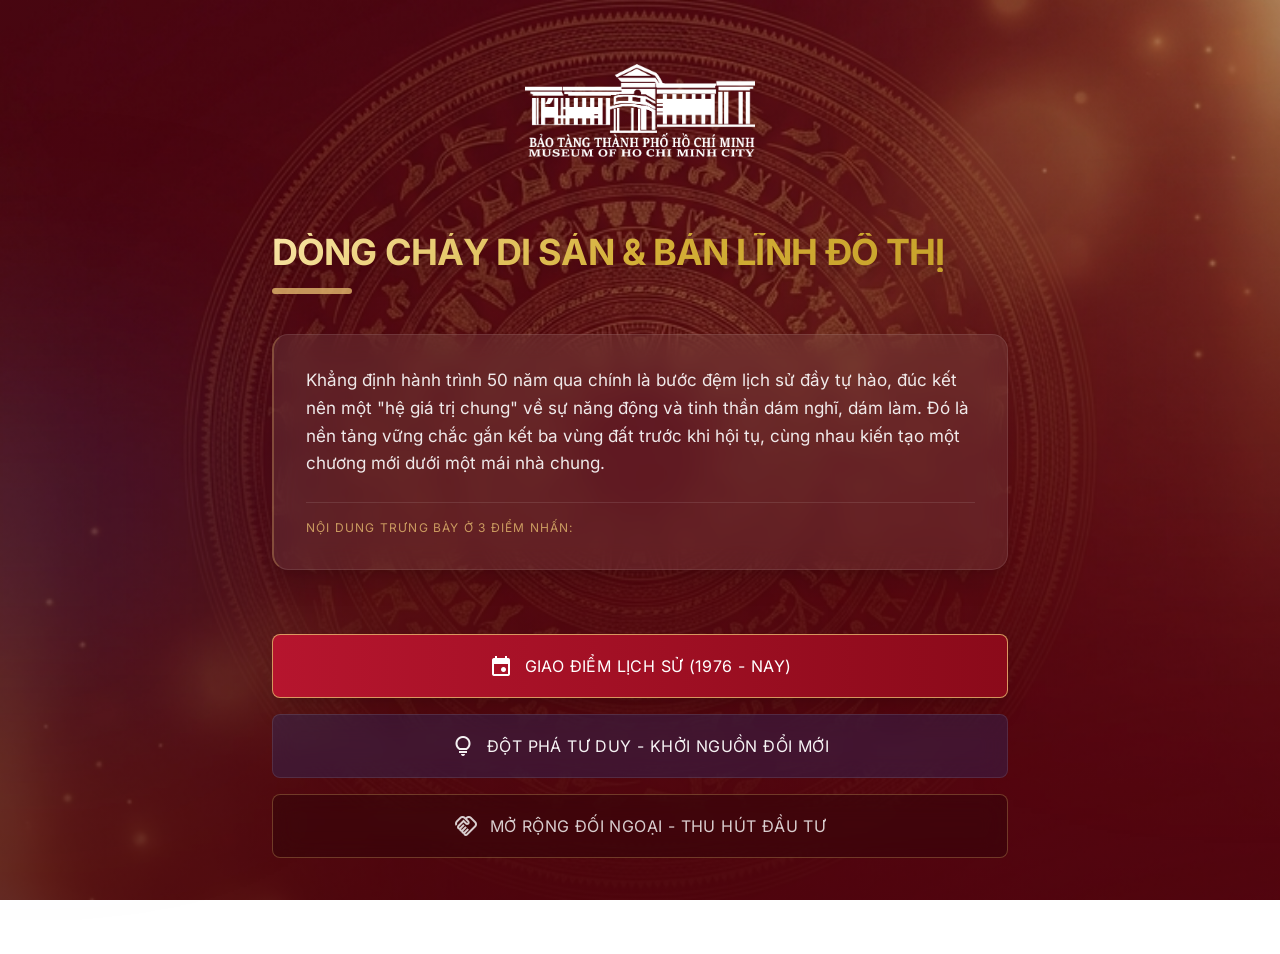
==== index.html @ 21d196e4 "first commit" ====
<!DOCTYPE html>
<html class="light" lang="vi">

<head>

    <meta charset="utf-8">
    <meta content="width=device-width, initial-scale=1.0, viewport-fit=cover" name="viewport">
    <title>50 Năm</title>
    <script src="./js/tailwindcss/taiwindcss.js"></script>

    <link href="./css/googleapis/famly=Noto+Serif.css" rel="stylesheet">
    <link href="./css/googleapis/family=Material+Symbols+Outline.css" rel="stylesheet">
    <script
        id="tailwind-config">tailwind.config = { darkMode: "class", theme: { extend: { colors: { "primary-fixed": "#d9e2ff", "on-primary-fixed": "#001946", "tertiary-container": "#bfab49", "surface-container": "#efedee", "secondary-container": "#dfe3e8", "on-secondary": "#ffffff", "on-error-container": "#93000a", "tertiary-fixed": "#f9e37a", "on-secondary-fixed-variant": "#42474b", "on-tertiary-fixed-variant": "#524600", "surface-bright": "#faf9fa", "surface-dim": "#dbdadb", "surface-tint": "#2259bf", "surface-container-lowest": "#ffffff", "outline-variant": "#c3c6d5", "on-primary-fixed-variant": "#00419d", tertiary: "#6d5e00", "secondary-fixed-dim": "#c2c7cc", "inverse-surface": "#303031", "on-tertiary-container": "#4a3f00", error: "#ba1a1a", "tertiary-fixed-dim": "#dcc661", "primary-fixed-dim": "#b1c5ff", "surface-container-highest": "#e3e2e3", "on-surface-variant": "#434653", "secondary-fixed": "#dfe3e8", "on-primary-container": "#e7ebff", outline: "#737784", "error-container": "#ffdad6", "surface-container-high": "#e9e8e9", secondary: "#5a5f63", "surface-variant": "#e3e2e3", "on-secondary-container": "#606569", surface: "#faf9fa", background: "#faf9fa", "on-tertiary-fixed": "#211b00", "on-secondary-fixed": "#171c20", primary: "#094cb2", "on-primary": "#ffffff", "inverse-on-surface": "#f2f0f1", "surface-container-low": "#f5f3f4", "on-tertiary": "#ffffff", "on-background": "#1b1c1d", "on-error": "#ffffff", "primary-container": "#3366cc", "on-surface": "#1b1c1d", "inverse-primary": "#b1c5ff", gold: "#E5B96F", "primary-dim": "#8e3639", "secondary-dim": "#2f5964", "error-dim": "#821a01", "tertiary-dim": "#005c69" }, borderRadius: { DEFAULT: "0.125rem", lg: "0.25rem", xl: "0.5rem", full: "0.75rem" }, spacing: { card_gap: "20px", container_padding: "16px", timeline_track_width: "2px", timeline_node_size: "12px", timeline_gutter: "24px", stack_space: "8px" }, fontFamily: { "label-caps": ["Inter"], "body-sm": ["Inter"], "body-md": ["Inter"], "display-date": ["Inter"], "headline-md": ["Inter"], "headline-sm": ["Inter"], headline: ["Noto Serif"], display: ["Noto Serif"], body: ["Inter"], label: ["Public Sans"] }, fontSize: { "label-caps": ["11px", { lineHeight: "16px", letterSpacing: "0.03em", fontWeight: "600" }], "body-sm": ["13px", { lineHeight: "18px", fontWeight: "400" }], "body-md": ["15px", { lineHeight: "24px", fontWeight: "400" }], "display-date": ["14px", { lineHeight: "20px", letterSpacing: "0.05em", fontWeight: "700" }], "headline-md": ["18px", { lineHeight: "24px", fontWeight: "600" }], "headline-sm": ["16px", { lineHeight: "22px", fontWeight: "600" }] } } } };</script>
    <style>
        .material-symbols-outlined {
            font-variation-settings: 'FILL' 0, 'wght' 400, 'GRAD' 0, 'opsz' 24;
        }

        body {
            font-family: 'Inter', sans-serif;
            overflow-x: hidden;
        }

        .hero-gradient {
            background: linear-gradient(to bottom, rgba(65, 0, 8, 0.4) 0%, rgba(65, 0, 8, 0.8) 100%);
        }

        .glass-effect {
            background: rgba(255, 255, 255, 0.08);
            backdrop-filter: blur(12px);
            -webkit-backdrop-filter: blur(12px);
            border: 1px solid rgba(255, 255, 255, 0.1);
        }

        .active-scale:active {
            transform: scale(0.96);
        }

        .screen-container {
            width: 100%;
            max-width: 60%;
            min-height: 100vh;
            margin: 0 auto;
        }

        .gold-text-gradient {
            background: linear-gradient(135deg, #F8E4A5 0%, #D4AF37 50%, #C5A028 100%);
            -webkit-background-clip: text;
            -webkit-text-fill-color: transparent;
        }

        .primary-button-gradient {
            background: linear-gradient(90deg, #b6152e 0%, #8b0a1a 100%);
            box-shadow: 0 4px 15px rgba(182, 21, 46, 0.3);
        }

        /* Filter to make logo white */
        .white-logo {
            filter: brightness(0) invert(1);
        }

        .witdh-logo {
            width: 18vw;
        }

        body {
            min-height: max(884px, 100dvh);

        }
    </style>

</head>

<body class="antialiased">
    <!-- Full Screen Background Image -->
    <div class="fixed inset-0 z-0">
        <img alt="50th Anniversary Background" class="w-full h-full object-cover" src="./background.png">
        <div class="absolute inset-0 hero-gradient"></div>
    </div>
    <!-- Main Canvas Content -->
    <main class="relative z-10 flex flex-col min-h-screen px-container_padding pt-16 pb-24 text-white screen-container">
        <!-- Top Section: Brand Identity -->
        <header class="flex flex-col items-center space-y-6 mb-16">
            <div class="flex items-center justify-center">
                <img alt="Chronos Precision Logo" class="witdh-logo object-contain white-logo"
                    src="[data-uri]">
            </div>
        </header>
        <!-- Middle Section: Content & Vision -->
        <section class="flex-grow flex flex-col justify-center space-y-10">
            <div class="space-y-4">
                <h2
                    class="font-headline-md text-[36px] leading-[1.1] font-black drop-shadow-xl uppercase tracking-tight gold-text-gradient">
                    DÒNG CHẢY DI SẢN &amp; BẢN LĨNH ĐÔ THỊ
                </h2>
                <div class="w-20 h-1.5 bg-gold/80 rounded-full"></div>
            </div>
            <div class="glass-effect p-8 rounded-2xl space-y-6 shadow-xl border-l-2 border-l-gold/30">
                <p class="font-body-md text-white/90 leading-relaxed text-[17px]">
                    Khẳng định hành trình 50 năm qua chính là bước đệm lịch sử đầy tự hào, đúc kết nên một "hệ giá trị
                    chung" về sự năng động và tinh thần dám nghĩ, dám làm. Đó là nền tảng vững chắc gắn kết ba vùng đất
                    trước khi hội tụ, cùng nhau kiến tạo một chương mới dưới một mái nhà chung.
                </p>
                <div class="pt-4 border-t border-white/10">
                    <p class="font-label-caps text-gold/80 uppercase tracking-widest text-[12px]">
                        Nội dung trưng bày ở 3 điểm nhấn:
                    </p>
                </div>
            </div>
        </section>
        <!-- Bottom Section: Call to Actions -->
        <footer class="mt-16 space-y-4">
            <!-- Primary Action -->



            <a href="./page1.html" class="block w-full">
                <button
                    class="w-full h-16 primary-button-gradient text-white font-headline-sm rounded-xl active-scale flex items-center justify-center space-x-3 transition-all border border-gold/80 shadow-xl">
                    <span class="material-symbols-outlined text-[24px]"
                        style="font-variation-settings: &quot;FILL&quot; 1;">event</span>
                    <span class="uppercase tracking-wide">Giao điểm lịch sử (1976 - nay)</span>
                </button></a>
            <!-- Secondary Action -->
            <a href="./page2.html" class="block w-full">
                <button
                    class="w-full h-16 glass-effect bg-primary/20 text-white/95 font-headline-sm rounded-xl active-scale flex items-center justify-center space-x-3 transition-all hover:bg-white/10 border border-white/10">
                    <span class="material-symbols-outlined text-[24px]">lightbulb</span>
                    <span class="uppercase tracking-wide">Đột phá tư duy - khởi nguồn đổi mới</span>
                </button></a>
            <!-- Tertiary Action -->
            <a href="./page3.html" class="block w-full">
                <button
                    class="w-full h-16 glass-effect bg-black/20 border border-gold/30 text-white/80 font-headline-sm rounded-xl active-scale flex items-center justify-center space-x-3 transition-all hover:bg-white/5">
                    <span class="material-symbols-outlined text-[24px]">handshake</span>
                    <span class="uppercase tracking-wide">Mở rộng đối ngoại - thu hút đầu tư</span>
                </button></a>
        </footer>
    </main>
    <!-- Visual Enhancements -->
    <div class="fixed top-1/4 -right-32 w-80 h-80 bg-gold/10 blur-[140px] pointer-events-none rounded-full"></div>
    <div class="fixed bottom-1/4 -left-32 w-80 h-80 bg-primary/20 blur-[120px] pointer-events-none rounded-full"></div>
    <script>
        document.addEventListener('DOMContentLoaded', () => {
            // Visual style updated to match Artboard 1 for 1080x1920 layout
        });
    </script>


</body>

</html>
---- css/googleapis/famly=Noto+Serif.css ----
/* cyrillic-ext */
@font-face {
  font-family: 'Inter';
  font-style: normal;
  font-weight: 400;
  font-display: swap;
  src: url(./font1.woff2) format('woff2');
  unicode-range: U+0460-052F, U+1C80-1C8A, U+20B4, U+2DE0-2DFF, U+A640-A69F, U+FE2E-FE2F;
}
/* cyrillic */
@font-face {
  font-family: 'Inter';
  font-style: normal;
  font-weight: 400;
  font-display: swap;
  src: url(./font2.woff2) format('woff2');
  unicode-range: U+0301, U+0400-045F, U+0490-0491, U+04B0-04B1, U+2116;
}
/* greek-ext */
@font-face {
  font-family: 'Inter';
  font-style: normal;
  font-weight: 400;
  font-display: swap;
  src: url(./font3.woff2) format('woff2');
  unicode-range: U+1F00-1FFF;
}
/* greek */
@font-face {
  font-family: 'Inter';
  font-style: normal;
  font-weight: 400;
  font-display: swap;
  src: url(./font5.woff2) format('woff2');
  unicode-range: U+0370-0377, U+037A-037F, U+0384-038A, U+038C, U+038E-03A1, U+03A3-03FF;
}
/* vietnamese */
@font-face {
  font-family: 'Inter';
  font-style: normal;
  font-weight: 400;
  font-display: swap;
  src: url(./font6.woff2) format('woff2');
  unicode-range: U+0102-0103, U+0110-0111, U+0128-0129, U+0168-0169, U+01A0-01A1, U+01AF-01B0, U+0300-0301, U+0303-0304, U+0308-0309, U+0323, U+0329, U+1EA0-1EF9, U+20AB;
}
/* latin-ext */
@font-face {
  font-family: 'Inter';
  font-style: normal;
  font-weight: 400;
  font-display: swap;
  src: url(./font7.woff2) format('woff2');
  unicode-range: U+0100-02BA, U+02BD-02C5, U+02C7-02CC, U+02CE-02D7, U+02DD-02FF, U+0304, U+0308, U+0329, U+1D00-1DBF, U+1E00-1E9F, U+1EF2-1EFF, U+2020, U+20A0-20AB, U+20AD-20C0, U+2113, U+2C60-2C7F, U+A720-A7FF;
}
/* latin */
@font-face {
  font-family: 'Inter';
  font-style: normal;
  font-weight: 400;
  font-display: swap;
  src: url(./font8.woff2) format('woff2');
  unicode-range: U+0000-00FF, U+0131, U+0152-0153, U+02BB-02BC, U+02C6, U+02DA, U+02DC, U+0304, U+0308, U+0329, U+2000-206F, U+20AC, U+2122, U+2191, U+2193, U+2212, U+2215, U+FEFF, U+FFFD;
}
/* cyrillic-ext */
@font-face {
  font-family: 'Inter';
  font-style: normal;
  font-weight: 500;
  font-display: swap;
  src: url(./font1.woff2) format('woff2');
  unicode-range: U+0460-052F, U+1C80-1C8A, U+20B4, U+2DE0-2DFF, U+A640-A69F, U+FE2E-FE2F;
}
/* cyrillic */
@font-face {
  font-family: 'Inter';
  font-style: normal;
  font-weight: 500;
  font-display: swap;
  src: url(./font2.woff2) format('woff2');
  unicode-range: U+0301, U+0400-045F, U+0490-0491, U+04B0-04B1, U+2116;
}
/* greek-ext */
@font-face {
  font-family: 'Inter';
  font-style: normal;
  font-weight: 500;
  font-display: swap;
  src: url(./font3.woff2) format('woff2');
  unicode-range: U+1F00-1FFF;
}
/* greek */
@font-face {
  font-family: 'Inter';
  font-style: normal;
  font-weight: 500;
  font-display: swap;
  src: url(./font5.woff2) format('woff2');
  unicode-range: U+0370-0377, U+037A-037F, U+0384-038A, U+038C, U+038E-03A1, U+03A3-03FF;
}
/* vietnamese */
@font-face {
  font-family: 'Inter';
  font-style: normal;
  font-weight: 500;
  font-display: swap;
  src: url(./font6.woff2) format('woff2');
  unicode-range: U+0102-0103, U+0110-0111, U+0128-0129, U+0168-0169, U+01A0-01A1, U+01AF-01B0, U+0300-0301, U+0303-0304, U+0308-0309, U+0323, U+0329, U+1EA0-1EF9, U+20AB;
}
/* latin-ext */
@font-face {
  font-family: 'Inter';
  font-style: normal;
  font-weight: 500;
  font-display: swap;
  src: url(./font7.woff2) format('woff2');
  unicode-range: U+0100-02BA, U+02BD-02C5, U+02C7-02CC, U+02CE-02D7, U+02DD-02FF, U+0304, U+0308, U+0329, U+1D00-1DBF, U+1E00-1E9F, U+1EF2-1EFF, U+2020, U+20A0-20AB, U+20AD-20C0, U+2113, U+2C60-2C7F, U+A720-A7FF;
}
/* latin */
@font-face {
  font-family: 'Inter';
  font-style: normal;
  font-weight: 500;
  font-display: swap;
  src: url(./font8.woff2) format('woff2');
  unicode-range: U+0000-00FF, U+0131, U+0152-0153, U+02BB-02BC, U+02C6, U+02DA, U+02DC, U+0304, U+0308, U+0329, U+2000-206F, U+20AC, U+2122, U+2191, U+2193, U+2212, U+2215, U+FEFF, U+FFFD;
}
/* cyrillic-ext */
@font-face {
  font-family: 'Inter';
  font-style: normal;
  font-weight: 700;
  font-display: swap;
  src: url(./font1.woff2) format('woff2');
  unicode-range: U+0460-052F, U+1C80-1C8A, U+20B4, U+2DE0-2DFF, U+A640-A69F, U+FE2E-FE2F;
}
/* cyrillic */
@font-face {
  font-family: 'Inter';
  font-style: normal;
  font-weight: 700;
  font-display: swap;
  src: url(./font2.woff2) format('woff2');
  unicode-range: U+0301, U+0400-045F, U+0490-0491, U+04B0-04B1, U+2116;
}
/* greek-ext */
@font-face {
  font-family: 'Inter';
  font-style: normal;
  font-weight: 700;
  font-display: swap;
  src: url(./font3.woff2) format('woff2');
  unicode-range: U+1F00-1FFF;
}
/* greek */
@font-face {
  font-family: 'Inter';
  font-style: normal;
  font-weight: 700;
  font-display: swap;
  src: url(./font5.woff2) format('woff2');
  unicode-range: U+0370-0377, U+037A-037F, U+0384-038A, U+038C, U+038E-03A1, U+03A3-03FF;
}
/* vietnamese */
@font-face {
  font-family: 'Inter';
  font-style: normal;
  font-weight: 700;
  font-display: swap;
  src: url(./font6.woff2) format('woff2');
  unicode-range: U+0102-0103, U+0110-0111, U+0128-0129, U+0168-0169, U+01A0-01A1, U+01AF-01B0, U+0300-0301, U+0303-0304, U+0308-0309, U+0323, U+0329, U+1EA0-1EF9, U+20AB;
}
/* latin-ext */
@font-face {
  font-family: 'Inter';
  font-style: normal;
  font-weight: 700;
  font-display: swap;
  src: url(./font7.woff2) format('woff2');
  unicode-range: U+0100-02BA, U+02BD-02C5, U+02C7-02CC, U+02CE-02D7, U+02DD-02FF, U+0304, U+0308, U+0329, U+1D00-1DBF, U+1E00-1E9F, U+1EF2-1EFF, U+2020, U+20A0-20AB, U+20AD-20C0, U+2113, U+2C60-2C7F, U+A720-A7FF;
}
/* latin */
@font-face {
  font-family: 'Inter';
  font-style: normal;
  font-weight: 700;
  font-display: swap;
  src: url(./font8.woff2) format('woff2');
  unicode-range: U+0000-00FF, U+0131, U+0152-0153, U+02BB-02BC, U+02C6, U+02DA, U+02DC, U+0304, U+0308, U+0329, U+2000-206F, U+20AC, U+2122, U+2191, U+2193, U+2212, U+2215, U+FEFF, U+FFFD;
}
/* cyrillic-ext */
@font-face {
  font-family: 'Noto Serif';
  font-style: normal;
  font-weight: 400;
  font-stretch: 100%;
  font-display: swap;
  src: url(https://fonts.gstatic.com/s/notoserif/v33/ga6daw1J5X9T9RW6j9bNVls-hfgvz8JcMofYTYf3D33Esw.woff2) format('woff2');
  unicode-range: U+0460-052F, U+1C80-1C8A, U+20B4, U+2DE0-2DFF, U+A640-A69F, U+FE2E-FE2F;
}
/* cyrillic */
@font-face {
  font-family: 'Noto Serif';
  font-style: normal;
  font-weight: 400;
  font-stretch: 100%;
  font-display: swap;
  src: url(https://fonts.gstatic.com/s/notoserif/v33/ga6daw1J5X9T9RW6j9bNVls-hfgvz8JcMofYTYf-D33Esw.woff2) format('woff2');
  unicode-range: U+0301, U+0400-045F, U+0490-0491, U+04B0-04B1, U+2116;
}
/* greek-ext */
@font-face {
  font-family: 'Noto Serif';
  font-style: normal;
  font-weight: 400;
  font-stretch: 100%;
  font-display: swap;
  src: url(https://fonts.gstatic.com/s/notoserif/v33/ga6daw1J5X9T9RW6j9bNVls-hfgvz8JcMofYTYf2D33Esw.woff2) format('woff2');
  unicode-range: U+1F00-1FFF;
}
/* greek */
@font-face {
  font-family: 'Noto Serif';
  font-style: normal;
  font-weight: 400;
  font-stretch: 100%;
  font-display: swap;
  src: url(https://fonts.gstatic.com/s/notoserif/v33/ga6daw1J5X9T9RW6j9bNVls-hfgvz8JcMofYTYf5D33Esw.woff2) format('woff2');
  unicode-range: U+0370-0377, U+037A-037F, U+0384-038A, U+038C, U+038E-03A1, U+03A3-03FF;
}
/* math */
@font-face {
  font-family: 'Noto Serif';
  font-style: normal;
  font-weight: 400;
  font-stretch: 100%;
  font-display: swap;
  src: url(https://fonts.gstatic.com/s/notoserif/v33/ga6daw1J5X9T9RW6j9bNVls-hfgvz8JcMofYTYeGD33Esw.woff2) format('woff2');
  unicode-range: U+0302-0303, U+0305, U+0307-0308, U+0310, U+0312, U+0315, U+031A, U+0326-0327, U+032C, U+032F-0330, U+0332-0333, U+0338, U+033A, U+0346, U+034D, U+0391-03A1, U+03A3-03A9, U+03B1-03C9, U+03D1, U+03D5-03D6, U+03F0-03F1, U+03F4-03F5, U+2016-2017, U+2034-2038, U+203C, U+2040, U+2043, U+2047, U+2050, U+2057, U+205F, U+2070-2071, U+2074-208E, U+2090-209C, U+20D0-20DC, U+20E1, U+20E5-20EF, U+2100-2112, U+2114-2115, U+2117-2121, U+2123-214F, U+2190, U+2192, U+2194-21AE, U+21B0-21E5, U+21F1-21F2, U+21F4-2211, U+2213-2214, U+2216-22FF, U+2308-230B, U+2310, U+2319, U+231C-2321, U+2336-237A, U+237C, U+2395, U+239B-23B7, U+23D0, U+23DC-23E1, U+2474-2475, U+25AF, U+25B3, U+25B7, U+25BD, U+25C1, U+25CA, U+25CC, U+25FB, U+266D-266F, U+27C0-27FF, U+2900-2AFF, U+2B0E-2B11, U+2B30-2B4C, U+2BFE, U+3030, U+FF5B, U+FF5D, U+1D400-1D7FF, U+1EE00-1EEFF;
}
/* vietnamese */
@font-face {
  font-family: 'Noto Serif';
  font-style: normal;
  font-weight: 400;
  font-stretch: 100%;
  font-display: swap;
  src: url(https://fonts.gstatic.com/s/notoserif/v33/ga6daw1J5X9T9RW6j9bNVls-hfgvz8JcMofYTYf1D33Esw.woff2) format('woff2');
  unicode-range: U+0102-0103, U+0110-0111, U+0128-0129, U+0168-0169, U+01A0-01A1, U+01AF-01B0, U+0300-0301, U+0303-0304, U+0308-0309, U+0323, U+0329, U+1EA0-1EF9, U+20AB;
}
/* latin-ext */
@font-face {
  font-family: 'Noto Serif';
  font-style: normal;
  font-weight: 400;
  font-stretch: 100%;
  font-display: swap;
  src: url(https://fonts.gstatic.com/s/notoserif/v33/ga6daw1J5X9T9RW6j9bNVls-hfgvz8JcMofYTYf0D33Esw.woff2) format('woff2');
  unicode-range: U+0100-02BA, U+02BD-02C5, U+02C7-02CC, U+02CE-02D7, U+02DD-02FF, U+0304, U+0308, U+0329, U+1D00-1DBF, U+1E00-1E9F, U+1EF2-1EFF, U+2020, U+20A0-20AB, U+20AD-20C0, U+2113, U+2C60-2C7F, U+A720-A7FF;
}
/* latin */
@font-face {
  font-family: 'Noto Serif';
  font-style: normal;
  font-weight: 400;
  font-stretch: 100%;
  font-display: swap;
  src: url(https://fonts.gstatic.com/s/notoserif/v33/ga6daw1J5X9T9RW6j9bNVls-hfgvz8JcMofYTYf6D30.woff2) format('woff2');
  unicode-range: U+0000-00FF, U+0131, U+0152-0153, U+02BB-02BC, U+02C6, U+02DA, U+02DC, U+0304, U+0308, U+0329, U+2000-206F, U+20AC, U+2122, U+2191, U+2193, U+2212, U+2215, U+FEFF, U+FFFD;
}
/* cyrillic-ext */
@font-face {
  font-family: 'Noto Serif';
  font-style: normal;
  font-weight: 500;
  font-stretch: 100%;
  font-display: swap;
  src: url(https://fonts.gstatic.com/s/notoserif/v33/ga6daw1J5X9T9RW6j9bNVls-hfgvz8JcMofYTYf3D33Esw.woff2) format('woff2');
  unicode-range: U+0460-052F, U+1C80-1C8A, U+20B4, U+2DE0-2DFF, U+A640-A69F, U+FE2E-FE2F;
}
/* cyrillic */
@font-face {
  font-family: 'Noto Serif';
  font-style: normal;
  font-weight: 500;
  font-stretch: 100%;
  font-display: swap;
  src: url(https://fonts.gstatic.com/s/notoserif/v33/ga6daw1J5X9T9RW6j9bNVls-hfgvz8JcMofYTYf-D33Esw.woff2) format('woff2');
  unicode-range: U+0301, U+0400-045F, U+0490-0491, U+04B0-04B1, U+2116;
}
/* greek-ext */
@font-face {
  font-family: 'Noto Serif';
  font-style: normal;
  font-weight: 500;
  font-stretch: 100%;
  font-display: swap;
  src: url(https://fonts.gstatic.com/s/notoserif/v33/ga6daw1J5X9T9RW6j9bNVls-hfgvz8JcMofYTYf2D33Esw.woff2) format('woff2');
  unicode-range: U+1F00-1FFF;
}
/* greek */
@font-face {
  font-family: 'Noto Serif';
  font-style: normal;
  font-weight: 500;
  font-stretch: 100%;
  font-display: swap;
  src: url(https://fonts.gstatic.com/s/notoserif/v33/ga6daw1J5X9T9RW6j9bNVls-hfgvz8JcMofYTYf5D33Esw.woff2) format('woff2');
  unicode-range: U+0370-0377, U+037A-037F, U+0384-038A, U+038C, U+038E-03A1, U+03A3-03FF;
}
/* math */
@font-face {
  font-family: 'Noto Serif';
  font-style: normal;
  font-weight: 500;
  font-stretch: 100%;
  font-display: swap;
  src: url(https://fonts.gstatic.com/s/notoserif/v33/ga6daw1J5X9T9RW6j9bNVls-hfgvz8JcMofYTYeGD33Esw.woff2) format('woff2');
  unicode-range: U+0302-0303, U+0305, U+0307-0308, U+0310, U+0312, U+0315, U+031A, U+0326-0327, U+032C, U+032F-0330, U+0332-0333, U+0338, U+033A, U+0346, U+034D, U+0391-03A1, U+03A3-03A9, U+03B1-03C9, U+03D1, U+03D5-03D6, U+03F0-03F1, U+03F4-03F5, U+2016-2017, U+2034-2038, U+203C, U+2040, U+2043, U+2047, U+2050, U+2057, U+205F, U+2070-2071, U+2074-208E, U+2090-209C, U+20D0-20DC, U+20E1, U+20E5-20EF, U+2100-2112, U+2114-2115, U+2117-2121, U+2123-214F, U+2190, U+2192, U+2194-21AE, U+21B0-21E5, U+21F1-21F2, U+21F4-2211, U+2213-2214, U+2216-22FF, U+2308-230B, U+2310, U+2319, U+231C-2321, U+2336-237A, U+237C, U+2395, U+239B-23B7, U+23D0, U+23DC-23E1, U+2474-2475, U+25AF, U+25B3, U+25B7, U+25BD, U+25C1, U+25CA, U+25CC, U+25FB, U+266D-266F, U+27C0-27FF, U+2900-2AFF, U+2B0E-2B11, U+2B30-2B4C, U+2BFE, U+3030, U+FF5B, U+FF5D, U+1D400-1D7FF, U+1EE00-1EEFF;
}
/* vietnamese */
@font-face {
  font-family: 'Noto Serif';
  font-style: normal;
  font-weight: 500;
  font-stretch: 100%;
  font-display: swap;
  src: url(https://fonts.gstatic.com/s/notoserif/v33/ga6daw1J5X9T9RW6j9bNVls-hfgvz8JcMofYTYf1D33Esw.woff2) format('woff2');
  unicode-range: U+0102-0103, U+0110-0111, U+0128-0129, U+0168-0169, U+01A0-01A1, U+01AF-01B0, U+0300-0301, U+0303-0304, U+0308-0309, U+0323, U+0329, U+1EA0-1EF9, U+20AB;
}
/* latin-ext */
@font-face {
  font-family: 'Noto Serif';
  font-style: normal;
  font-weight: 500;
  font-stretch: 100%;
  font-display: swap;
  src: url(https://fonts.gstatic.com/s/notoserif/v33/ga6daw1J5X9T9RW6j9bNVls-hfgvz8JcMofYTYf0D33Esw.woff2) format('woff2');
  unicode-range: U+0100-02BA, U+02BD-02C5, U+02C7-02CC, U+02CE-02D7, U+02DD-02FF, U+0304, U+0308, U+0329, U+1D00-1DBF, U+1E00-1E9F, U+1EF2-1EFF, U+2020, U+20A0-20AB, U+20AD-20C0, U+2113, U+2C60-2C7F, U+A720-A7FF;
}
/* latin */
@font-face {
  font-family: 'Noto Serif';
  font-style: normal;
  font-weight: 500;
  font-stretch: 100%;
  font-display: swap;
  src: url(https://fonts.gstatic.com/s/notoserif/v33/ga6daw1J5X9T9RW6j9bNVls-hfgvz8JcMofYTYf6D30.woff2) format('woff2');
  unicode-range: U+0000-00FF, U+0131, U+0152-0153, U+02BB-02BC, U+02C6, U+02DA, U+02DC, U+0304, U+0308, U+0329, U+2000-206F, U+20AC, U+2122, U+2191, U+2193, U+2212, U+2215, U+FEFF, U+FFFD;
}
/* cyrillic-ext */
@font-face {
  font-family: 'Noto Serif';
  font-style: normal;
  font-weight: 700;
  font-stretch: 100%;
  font-display: swap;
  src: url(https://fonts.gstatic.com/s/notoserif/v33/ga6daw1J5X9T9RW6j9bNVls-hfgvz8JcMofYTYf3D33Esw.woff2) format('woff2');
  unicode-range: U+0460-052F, U+1C80-1C8A, U+20B4, U+2DE0-2DFF, U+A640-A69F, U+FE2E-FE2F;
}
/* cyrillic */
@font-face {
  font-family: 'Noto Serif';
  font-style: normal;
  font-weight: 700;
  font-stretch: 100%;
  font-display: swap;
  src: url(https://fonts.gstatic.com/s/notoserif/v33/ga6daw1J5X9T9RW6j9bNVls-hfgvz8JcMofYTYf-D33Esw.woff2) format('woff2');
  unicode-range: U+0301, U+0400-045F, U+0490-0491, U+04B0-04B1, U+2116;
}
/* greek-ext */
@font-face {
  font-family: 'Noto Serif';
  font-style: normal;
  font-weight: 700;
  font-stretch: 100%;
  font-display: swap;
  src: url(https://fonts.gstatic.com/s/notoserif/v33/ga6daw1J5X9T9RW6j9bNVls-hfgvz8JcMofYTYf2D33Esw.woff2) format('woff2');
  unicode-range: U+1F00-1FFF;
}
/* greek */
@font-face {
  font-family: 'Noto Serif';
  font-style: normal;
  font-weight: 700;
  font-stretch: 100%;
  font-display: swap;
  src: url(https://fonts.gstatic.com/s/notoserif/v33/ga6daw1J5X9T9RW6j9bNVls-hfgvz8JcMofYTYf5D33Esw.woff2) format('woff2');
  unicode-range: U+0370-0377, U+037A-037F, U+0384-038A, U+038C, U+038E-03A1, U+03A3-03FF;
}
/* math */
@font-face {
  font-family: 'Noto Serif';
  font-style: normal;
  font-weight: 700;
  font-stretch: 100%;
  font-display: swap;
  src: url(https://fonts.gstatic.com/s/notoserif/v33/ga6daw1J5X9T9RW6j9bNVls-hfgvz8JcMofYTYeGD33Esw.woff2) format('woff2');
  unicode-range: U+0302-0303, U+0305, U+0307-0308, U+0310, U+0312, U+0315, U+031A, U+0326-0327, U+032C, U+032F-0330, U+0332-0333, U+0338, U+033A, U+0346, U+034D, U+0391-03A1, U+03A3-03A9, U+03B1-03C9, U+03D1, U+03D5-03D6, U+03F0-03F1, U+03F4-03F5, U+2016-2017, U+2034-2038, U+203C, U+2040, U+2043, U+2047, U+2050, U+2057, U+205F, U+2070-2071, U+2074-208E, U+2090-209C, U+20D0-20DC, U+20E1, U+20E5-20EF, U+2100-2112, U+2114-2115, U+2117-2121, U+2123-214F, U+2190, U+2192, U+2194-21AE, U+21B0-21E5, U+21F1-21F2, U+21F4-2211, U+2213-2214, U+2216-22FF, U+2308-230B, U+2310, U+2319, U+231C-2321, U+2336-237A, U+237C, U+2395, U+239B-23B7, U+23D0, U+23DC-23E1, U+2474-2475, U+25AF, U+25B3, U+25B7, U+25BD, U+25C1, U+25CA, U+25CC, U+25FB, U+266D-266F, U+27C0-27FF, U+2900-2AFF, U+2B0E-2B11, U+2B30-2B4C, U+2BFE, U+3030, U+FF5B, U+FF5D, U+1D400-1D7FF, U+1EE00-1EEFF;
}
/* vietnamese */
@font-face {
  font-family: 'Noto Serif';
  font-style: normal;
  font-weight: 700;
  font-stretch: 100%;
  font-display: swap;
  src: url(https://fonts.gstatic.com/s/notoserif/v33/ga6daw1J5X9T9RW6j9bNVls-hfgvz8JcMofYTYf1D33Esw.woff2) format('woff2');
  unicode-range: U+0102-0103, U+0110-0111, U+0128-0129, U+0168-0169, U+01A0-01A1, U+01AF-01B0, U+0300-0301, U+0303-0304, U+0308-0309, U+0323, U+0329, U+1EA0-1EF9, U+20AB;
}
/* latin-ext */
@font-face {
  font-family: 'Noto Serif';
  font-style: normal;
  font-weight: 700;
  font-stretch: 100%;
  font-display: swap;
  src: url(https://fonts.gstatic.com/s/notoserif/v33/ga6daw1J5X9T9RW6j9bNVls-hfgvz8JcMofYTYf0D33Esw.woff2) format('woff2');
  unicode-range: U+0100-02BA, U+02BD-02C5, U+02C7-02CC, U+02CE-02D7, U+02DD-02FF, U+0304, U+0308, U+0329, U+1D00-1DBF, U+1E00-1E9F, U+1EF2-1EFF, U+2020, U+20A0-20AB, U+20AD-20C0, U+2113, U+2C60-2C7F, U+A720-A7FF;
}
/* latin */
@font-face {
  font-family: 'Noto Serif';
  font-style: normal;
  font-weight: 700;
  font-stretch: 100%;
  font-display: swap;
  src: url(https://fonts.gstatic.com/s/notoserif/v33/ga6daw1J5X9T9RW6j9bNVls-hfgvz8JcMofYTYf6D30.woff2) format('woff2');
  unicode-range: U+0000-00FF, U+0131, U+0152-0153, U+02BB-02BC, U+02C6, U+02DA, U+02DC, U+0304, U+0308, U+0329, U+2000-206F, U+20AC, U+2122, U+2191, U+2193, U+2212, U+2215, U+FEFF, U+FFFD;
}
/* vietnamese */
@font-face {
  font-family: 'Public Sans';
  font-style: normal;
  font-weight: 400;
  font-display: swap;
  src: url(https://fonts.gstatic.com/s/publicsans/v21/ijwRs572Xtc6ZYQws9YVwnNJfJ7Cww.woff2) format('woff2');
  unicode-range: U+0102-0103, U+0110-0111, U+0128-0129, U+0168-0169, U+01A0-01A1, U+01AF-01B0, U+0300-0301, U+0303-0304, U+0308-0309, U+0323, U+0329, U+1EA0-1EF9, U+20AB;
}
/* latin-ext */
@font-face {
  font-family: 'Public Sans';
  font-style: normal;
  font-weight: 400;
  font-display: swap;
  src: url(https://fonts.gstatic.com/s/publicsans/v21/ijwRs572Xtc6ZYQws9YVwnNIfJ7Cww.woff2) format('woff2');
  unicode-range: U+0100-02BA, U+02BD-02C5, U+02C7-02CC, U+02CE-02D7, U+02DD-02FF, U+0304, U+0308, U+0329, U+1D00-1DBF, U+1E00-1E9F, U+1EF2-1EFF, U+2020, U+20A0-20AB, U+20AD-20C0, U+2113, U+2C60-2C7F, U+A720-A7FF;
}
/* latin */
@font-face {
  font-family: 'Public Sans';
  font-style: normal;
  font-weight: 400;
  font-display: swap;
  src: url(https://fonts.gstatic.com/s/publicsans/v21/ijwRs572Xtc6ZYQws9YVwnNGfJ4.woff2) format('woff2');
  unicode-range: U+0000-00FF, U+0131, U+0152-0153, U+02BB-02BC, U+02C6, U+02DA, U+02DC, U+0304, U+0308, U+0329, U+2000-206F, U+20AC, U+2122, U+2191, U+2193, U+2212, U+2215, U+FEFF, U+FFFD;
}
/* vietnamese */
@font-face {
  font-family: 'Public Sans';
  font-style: normal;
  font-weight: 500;
  font-display: swap;
  src: url(https://fonts.gstatic.com/s/publicsans/v21/ijwRs572Xtc6ZYQws9YVwnNJfJ7Cww.woff2) format('woff2');
  unicode-range: U+0102-0103, U+0110-0111, U+0128-0129, U+0168-0169, U+01A0-01A1, U+01AF-01B0, U+0300-0301, U+0303-0304, U+0308-0309, U+0323, U+0329, U+1EA0-1EF9, U+20AB;
}
/* latin-ext */
@font-face {
  font-family: 'Public Sans';
  font-style: normal;
  font-weight: 500;
  font-display: swap;
  src: url(https://fonts.gstatic.com/s/publicsans/v21/ijwRs572Xtc6ZYQws9YVwnNIfJ7Cww.woff2) format('woff2');
  unicode-range: U+0100-02BA, U+02BD-02C5, U+02C7-02CC, U+02CE-02D7, U+02DD-02FF, U+0304, U+0308, U+0329, U+1D00-1DBF, U+1E00-1E9F, U+1EF2-1EFF, U+2020, U+20A0-20AB, U+20AD-20C0, U+2113, U+2C60-2C7F, U+A720-A7FF;
}
/* latin */
@font-face {
  font-family: 'Public Sans';
  font-style: normal;
  font-weight: 500;
  font-display: swap;
  src: url(https://fonts.gstatic.com/s/publicsans/v21/ijwRs572Xtc6ZYQws9YVwnNGfJ4.woff2) format('woff2');
  unicode-range: U+0000-00FF, U+0131, U+0152-0153, U+02BB-02BC, U+02C6, U+02DA, U+02DC, U+0304, U+0308, U+0329, U+2000-206F, U+20AC, U+2122, U+2191, U+2193, U+2212, U+2215, U+FEFF, U+FFFD;
}
/* vietnamese */
@font-face {
  font-family: 'Public Sans';
  font-style: normal;
  font-weight: 700;
  font-display: swap;
  src: url(https://fonts.gstatic.com/s/publicsans/v21/ijwRs572Xtc6ZYQws9YVwnNJfJ7Cww.woff2) format('woff2');
  unicode-range: U+0102-0103, U+0110-0111, U+0128-0129, U+0168-0169, U+01A0-01A1, U+01AF-01B0, U+0300-0301, U+0303-0304, U+0308-0309, U+0323, U+0329, U+1EA0-1EF9, U+20AB;
}
/* latin-ext */
@font-face {
  font-family: 'Public Sans';
  font-style: normal;
  font-weight: 700;
  font-display: swap;
  src: url(https://fonts.gstatic.com/s/publicsans/v21/ijwRs572Xtc6ZYQws9YVwnNIfJ7Cww.woff2) format('woff2');
  unicode-range: U+0100-02BA, U+02BD-02C5, U+02C7-02CC, U+02CE-02D7, U+02DD-02FF, U+0304, U+0308, U+0329, U+1D00-1DBF, U+1E00-1E9F, U+1EF2-1EFF, U+2020, U+20A0-20AB, U+20AD-20C0, U+2113, U+2C60-2C7F, U+A720-A7FF;
}
/* latin */
@font-face {
  font-family: 'Public Sans';
  font-style: normal;
  font-weight: 700;
  font-display: swap;
  src: url(https://fonts.gstatic.com/s/publicsans/v21/ijwRs572Xtc6ZYQws9YVwnNGfJ4.woff2) format('woff2');
  unicode-range: U+0000-00FF, U+0131, U+0152-0153, U+02BB-02BC, U+02C6, U+02DA, U+02DC, U+0304, U+0308, U+0329, U+2000-206F, U+20AC, U+2122, U+2191, U+2193, U+2212, U+2215, U+FEFF, U+FFFD;
}
---- css/googleapis/family=Material+Symbols+Outline.css ----
/* fallback */
@font-face {
  font-family: 'Material Symbols Outlined';
  font-style: normal;
  font-weight: 100 700;
  font-display: swap;
  src: url(./font4.woff2) format('woff2');
}

.material-symbols-outlined {
  font-family: 'Material Symbols Outlined';
  font-weight: normal;
  font-style: normal;
  font-size: 24px;
  line-height: 1;
  letter-spacing: normal;
  text-transform: none;
  display: inline-block;
  white-space: nowrap;
  word-wrap: normal;
  direction: ltr;
  -webkit-font-feature-settings: 'liga';
  -webkit-font-smoothing: antialiased;
}
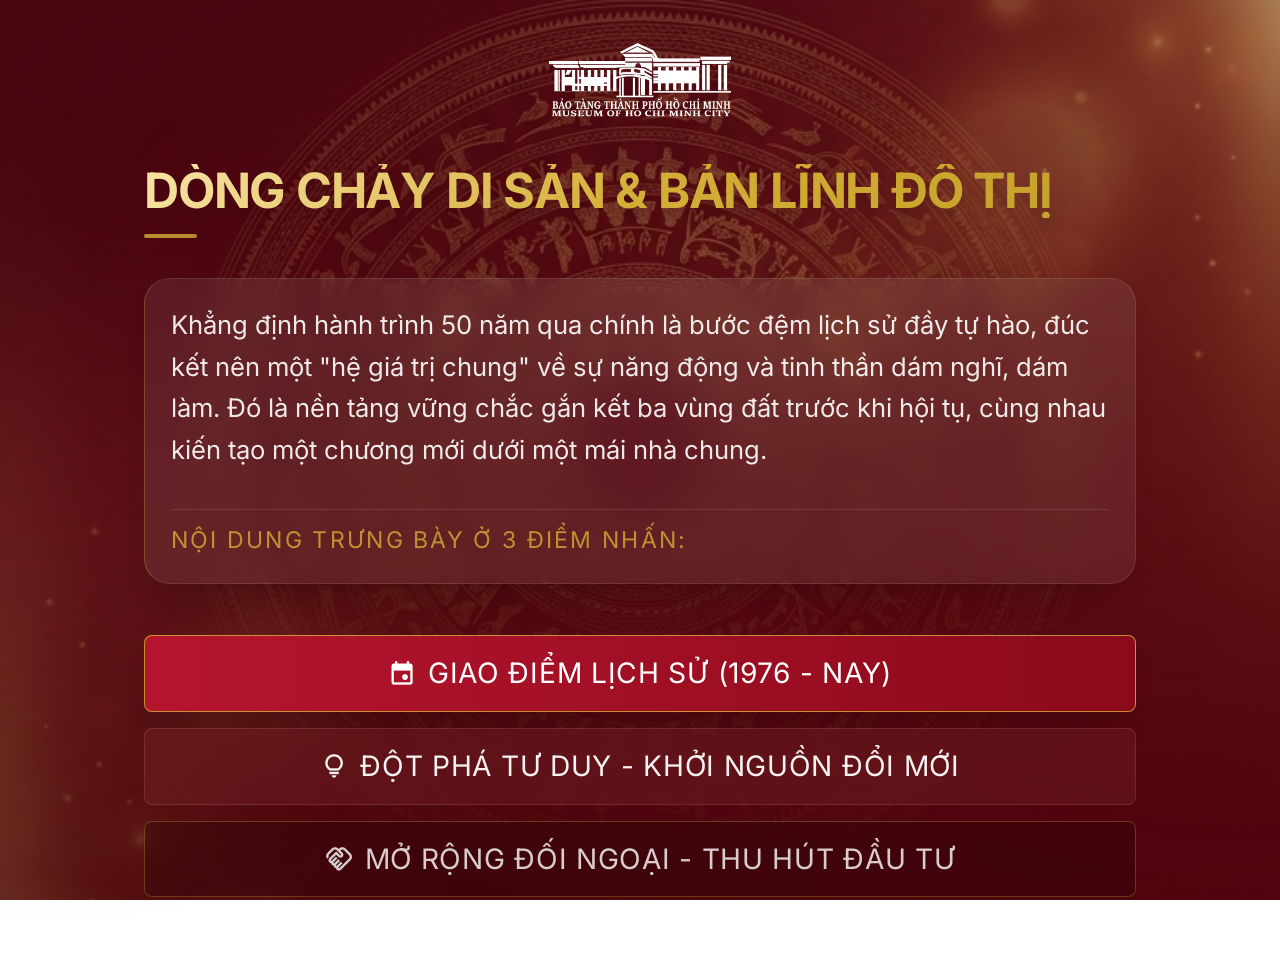
==== commit 6c483200: "fix rem to vw" ====
--- a/index.html
+++ b/index.html
@@ -2,150 +2,155 @@
 <html class="light" lang="vi">
 
 <head>
-
     <meta charset="utf-8">
     <meta content="width=device-width, initial-scale=1.0, viewport-fit=cover" name="viewport">
     <title>50 Năm</title>
     <script src="./js/tailwindcss/taiwindcss.js"></script>
-
     <link href="./css/googleapis/famly=Noto+Serif.css" rel="stylesheet">
     <link href="./css/googleapis/family=Material+Symbols+Outline.css" rel="stylesheet">
-    <script
-        id="tailwind-config">tailwind.config = { darkMode: "class", theme: { extend: { colors: { "primary-fixed": "#d9e2ff", "on-primary-fixed": "#001946", "tertiary-container": "#bfab49", "surface-container": "#efedee", "secondary-container": "#dfe3e8", "on-secondary": "#ffffff", "on-error-container": "#93000a", "tertiary-fixed": "#f9e37a", "on-secondary-fixed-variant": "#42474b", "on-tertiary-fixed-variant": "#524600", "surface-bright": "#faf9fa", "surface-dim": "#dbdadb", "surface-tint": "#2259bf", "surface-container-lowest": "#ffffff", "outline-variant": "#c3c6d5", "on-primary-fixed-variant": "#00419d", tertiary: "#6d5e00", "secondary-fixed-dim": "#c2c7cc", "inverse-surface": "#303031", "on-tertiary-container": "#4a3f00", error: "#ba1a1a", "tertiary-fixed-dim": "#dcc661", "primary-fixed-dim": "#b1c5ff", "surface-container-highest": "#e3e2e3", "on-surface-variant": "#434653", "secondary-fixed": "#dfe3e8", "on-primary-container": "#e7ebff", outline: "#737784", "error-container": "#ffdad6", "surface-container-high": "#e9e8e9", secondary: "#5a5f63", "surface-variant": "#e3e2e3", "on-secondary-container": "#606569", surface: "#faf9fa", background: "#faf9fa", "on-tertiary-fixed": "#211b00", "on-secondary-fixed": "#171c20", primary: "#094cb2", "on-primary": "#ffffff", "inverse-on-surface": "#f2f0f1", "surface-container-low": "#f5f3f4", "on-tertiary": "#ffffff", "on-background": "#1b1c1d", "on-error": "#ffffff", "primary-container": "#3366cc", "on-surface": "#1b1c1d", "inverse-primary": "#b1c5ff", gold: "#E5B96F", "primary-dim": "#8e3639", "secondary-dim": "#2f5964", "error-dim": "#821a01", "tertiary-dim": "#005c69" }, borderRadius: { DEFAULT: "0.125rem", lg: "0.25rem", xl: "0.5rem", full: "0.75rem" }, spacing: { card_gap: "20px", container_padding: "16px", timeline_track_width: "2px", timeline_node_size: "12px", timeline_gutter: "24px", stack_space: "8px" }, fontFamily: { "label-caps": ["Inter"], "body-sm": ["Inter"], "body-md": ["Inter"], "display-date": ["Inter"], "headline-md": ["Inter"], "headline-sm": ["Inter"], headline: ["Noto Serif"], display: ["Noto Serif"], body: ["Inter"], label: ["Public Sans"] }, fontSize: { "label-caps": ["11px", { lineHeight: "16px", letterSpacing: "0.03em", fontWeight: "600" }], "body-sm": ["13px", { lineHeight: "18px", fontWeight: "400" }], "body-md": ["15px", { lineHeight: "24px", fontWeight: "400" }], "display-date": ["14px", { lineHeight: "20px", letterSpacing: "0.05em", fontWeight: "700" }], "headline-md": ["18px", { lineHeight: "24px", fontWeight: "600" }], "headline-sm": ["16px", { lineHeight: "22px", fontWeight: "600" }] } } } };</script>
-    <style>
-        .material-symbols-outlined {
-            font-variation-settings: 'FILL' 0, 'wght' 400, 'GRAD' 0, 'opsz' 24;
-        }
+    <script id="tailwind-config">
+        tailwind.config = {
+            darkMode: "class",
+            theme: {
+                extend: {
 
-        body {
-            font-family: 'Inter', sans-serif;
-            overflow-x: hidden;
-        }
+                    /* ================= COLORS ================= */
+                    colors: {
 
-        .hero-gradient {
-            background: linear-gradient(to bottom, rgba(65, 0, 8, 0.4) 0%, rgba(65, 0, 8, 0.8) 100%);
-        }
+                        /* base brand */
+                        primary: "#094cb2",
+                        tertiary: "#6d5e00",
+                        gold: "#D4AF37",
+                        "gold-light": "#F9E37A",
+                        "heritage-red": "#8B0000",
+                        "deep-red": "#5C0000",
 
-        .glass-effect {
-            background: rgba(255, 255, 255, 0.08);
-            backdrop-filter: blur(12px);
-            -webkit-backdrop-filter: blur(12px);
-            border: 1px solid rgba(255, 255, 255, 0.1);
-        }
+                        /* system (merged full set) */
+                        "surface-container": "#ffe9e5",
+                        "surface-container-high": "#ffe2dd",
+                        "surface-container-highest": "#ffdad4",
+                        "surface-container-low": "#fff0ee",
+                        "surface-container-lowest": "#ffffff",
+                        "surface-variant": "#ffdad4",
+                        surface: "#fff8f6",
+                        background: "#fff8f6",
 
-        .active-scale:active {
-            transform: scale(0.96);
-        }
+                        "surface-bright": "#fff8f6",
+                        "surface-dim": "#ffcfc6",
+                        "surface-tint": "#9c4144",
 
-        .screen-container {
-            width: 100%;
-            max-width: 60%;
-            min-height: 100vh;
-            margin: 0 auto;
-        }
+                        primary: "#993f42",
+                        "primary-container": "#b85659",
+                        "primary-fixed": "#ffdad9",
+                        "primary-fixed-dim": "#ffb3b2",
+                        "on-primary": "#ffffff",
+                        "on-primary-container": "#fffbff",
+                        "on-primary-fixed": "#410008",
+                        "on-primary-fixed-variant": "#7d2a2e",
+                        "inverse-primary": "#ffb3b2",
 
-        .gold-text-gradient {
-            background: linear-gradient(135deg, #F8E4A5 0%, #D4AF37 50%, #C5A028 100%);
-            -webkit-background-clip: text;
-            -webkit-text-fill-color: transparent;
-        }
+                        secondary: "#3b6471",
+                        "secondary-container": "#bce7f5",
+                        "secondary-fixed": "#bfe9f8",
+                        "secondary-fixed-dim": "#a3cddc",
+                        "on-secondary": "#ffffff",
+                        "on-secondary-container": "#3f6875",
+                        "on-secondary-fixed": "#001f27",
+                        "on-secondary-fixed-variant": "#214c58",
+                        "inverse-on-surface": "#ffedea",
 
-        .primary-button-gradient {
-            background: linear-gradient(90deg, #b6152e 0%, #8b0a1a 100%);
-            box-shadow: 0 4px 15px rgba(182, 21, 46, 0.3);
-        }
+                        tertiary: "#006574",
+                        "tertiary-container": "#008092",
+                        "tertiary-fixed": "#a4eeff",
+                        "tertiary-fixed-dim": "#52d7f0",
+                        "on-tertiary": "#ffffff",
+                        "on-tertiary-container": "#f8fdff",
+                        "on-tertiary-fixed": "#001f25",
+                        "on-tertiary-fixed-variant": "#004e5a",
 
-        /* Filter to make logo white */
-        .white-logo {
-            filter: brightness(0) invert(1);
-        }
+                        error: "#ba1a1a",
+                        "error-container": "#ffdad6",
+                        "on-error": "#ffffff",
+                        "on-error-container": "#93000a",
 
-        .witdh-logo {
-            width: 18vw;
-        }
+                        outline: "#887271",
+                        "outline-variant": "#dbc0bf",
 
-        body {
-            min-height: max(884px, 100dvh);
+                        "inverse-surface": "#462923",
+                        "on-surface": "#2e1410",
+                        "on-surface-variant": "#554242",
+                        "on-background": "#2e1410",
 
-        }
-    </style>
+                        "surface-tint": "#2259bf",
+                        "surface-container": "#efedee"
+                    },
+
+                    /* ================= TYPO ================= */
+                    fontFamily: {
+                        headline: ["Noto Serif", "serif"],
+                        display: ["Noto Serif", "serif"],
+
+                        body: ["Inter", "sans-serif"],
+                        label: ["Public Sans", "sans-serif"],
+
+                        "body-sm": ["Inter"],
+                        "body-md": ["Inter"],
+                        "headline-sm": ["Inter"],
+                        "headline-md": ["Inter"],
+                        "display-date": ["Inter"],
+                        "label-caps": ["Inter"]
+                    },
+
+                    fontSize: {
+                        "label-caps": ["11px", { lineHeight: "16px", letterSpacing: "0.03em", fontWeight: "600" }],
+                        "body-sm": ["13px", { lineHeight: "18px", fontWeight: "400" }],
+                        "body-md": ["15px", { lineHeight: "24px", fontWeight: "400" }],
+                        "display-date": ["14px", { lineHeight: "20px", letterSpacing: "0.05em", fontWeight: "700" }],
+                        "headline-md": ["18px", { lineHeight: "24px", fontWeight: "600" }],
+                        "headline-sm": ["16px", { lineHeight: "22px", fontWeight: "600" }]
+                    },
+
+                    /* ================= LAYOUT ================= */
+                    borderRadius: {
+                        DEFAULT: "0.125rem",
+                        lg: "0.25rem",
+                        xl: "0.5rem",
+                        full: "0.75rem"
+                    },
+
+                    spacing: {
+                        card_gap: "20px",
+                        container_padding: "16px",
+                        timeline_track_width: "2px",
+                        timeline_node_size: "12px",
+                        timeline_gutter: "24px",
+                        stack_space: "8px"
+                    }
+                }
+            }
+        };
+    </script>
+    <link rel="stylesheet" href="./css/style.css">
+
 
 </head>
 
-<body class="antialiased">
-    <!-- Full Screen Background Image -->
-    <div class="fixed inset-0 z-0">
-        <img alt="50th Anniversary Background" class="w-full h-full object-cover" src="./background.png">
-        <div class="absolute inset-0 hero-gradient"></div>
+<body>
+    <!-- Loader -->
+    <div id="loader" class="loader hidden">
+        <div class="dot"></div>
+        <div class="dot"></div>
+        <div class="dot"></div>
+        <div class="dot"></div>
+        <div class="dot"></div>
     </div>
-    <!-- Main Canvas Content -->
-    <main class="relative z-10 flex flex-col min-h-screen px-container_padding pt-16 pb-24 text-white screen-container">
-        <!-- Top Section: Brand Identity -->
-        <header class="flex flex-col items-center space-y-6 mb-16">
-            <div class="flex items-center justify-center">
-                <img alt="Chronos Precision Logo" class="witdh-logo object-contain white-logo"
-                    src="[data-uri]">
-            </div>
-        </header>
-        <!-- Middle Section: Content & Vision -->
-        <section class="flex-grow flex flex-col justify-center space-y-10">
-            <div class="space-y-4">
-                <h2
-                    class="font-headline-md text-[36px] leading-[1.1] font-black drop-shadow-xl uppercase tracking-tight gold-text-gradient">
-                    DÒNG CHẢY DI SẢN &amp; BẢN LĨNH ĐÔ THỊ
-                </h2>
-                <div class="w-20 h-1.5 bg-gold/80 rounded-full"></div>
-            </div>
-            <div class="glass-effect p-8 rounded-2xl space-y-6 shadow-xl border-l-2 border-l-gold/30">
-                <p class="font-body-md text-white/90 leading-relaxed text-[17px]">
-                    Khẳng định hành trình 50 năm qua chính là bước đệm lịch sử đầy tự hào, đúc kết nên một "hệ giá trị
-                    chung" về sự năng động và tinh thần dám nghĩ, dám làm. Đó là nền tảng vững chắc gắn kết ba vùng đất
-                    trước khi hội tụ, cùng nhau kiến tạo một chương mới dưới một mái nhà chung.
-                </p>
-                <div class="pt-4 border-t border-white/10">
-                    <p class="font-label-caps text-gold/80 uppercase tracking-widest text-[12px]">
-                        Nội dung trưng bày ở 3 điểm nhấn:
-                    </p>
-                </div>
-            </div>
-        </section>
-        <!-- Bottom Section: Call to Actions -->
-        <footer class="mt-16 space-y-4">
-            <!-- Primary Action -->
+    <!-- NỘI DUNG SPA -->
+    <div id="app">
+    </div>
 
-
-
-            <a href="./page1.html" class="block w-full">
-                <button
-                    class="w-full h-16 primary-button-gradient text-white font-headline-sm rounded-xl active-scale flex items-center justify-center space-x-3 transition-all border border-gold/80 shadow-xl">
-                    <span class="material-symbols-outlined text-[24px]"
-                        style="font-variation-settings: &quot;FILL&quot; 1;">event</span>
-                    <span class="uppercase tracking-wide">Giao điểm lịch sử (1976 - nay)</span>
-                </button></a>
-            <!-- Secondary Action -->
-            <a href="./page2.html" class="block w-full">
-                <button
-                    class="w-full h-16 glass-effect bg-primary/20 text-white/95 font-headline-sm rounded-xl active-scale flex items-center justify-center space-x-3 transition-all hover:bg-white/10 border border-white/10">
-                    <span class="material-symbols-outlined text-[24px]">lightbulb</span>
-                    <span class="uppercase tracking-wide">Đột phá tư duy - khởi nguồn đổi mới</span>
-                </button></a>
-            <!-- Tertiary Action -->
-            <a href="./page3.html" class="block w-full">
-                <button
-                    class="w-full h-16 glass-effect bg-black/20 border border-gold/30 text-white/80 font-headline-sm rounded-xl active-scale flex items-center justify-center space-x-3 transition-all hover:bg-white/5">
-                    <span class="material-symbols-outlined text-[24px]">handshake</span>
-                    <span class="uppercase tracking-wide">Mở rộng đối ngoại - thu hút đầu tư</span>
-                </button></a>
-        </footer>
-    </main>
-    <!-- Visual Enhancements -->
-    <div class="fixed top-1/4 -right-32 w-80 h-80 bg-gold/10 blur-[140px] pointer-events-none rounded-full"></div>
-    <div class="fixed bottom-1/4 -left-32 w-80 h-80 bg-primary/20 blur-[120px] pointer-events-none rounded-full"></div>
-    <script>
-        document.addEventListener('DOMContentLoaded', () => {
-            // Visual style updated to match Artboard 1 for 1080x1920 layout
-        });
-    </script>
+    <script src="./pages/index.js"></script>
+    <script src="./js/carousel/innitCarousel.js"></script>
+    <script src="./js/main.js"></script>
 
 
 </body>
--- a/css/googleapis/family=Material+Symbols+Outline.css
+++ b/css/googleapis/family=Material+Symbols+Outline.css
@@ -11,7 +11,7 @@
   font-family: 'Material Symbols Outlined';
   font-weight: normal;
   font-style: normal;
-  font-size: 24px;
+  font-size: 3vw;
   line-height: 1;
   letter-spacing: normal;
   text-transform: none;
--- a/css/style.css
+++ b/css/style.css
@@ -0,0 +1,169 @@
+/* Index */
+.material-symbols-outlined {
+    font-variation-settings: 'FILL' 0, 'wght' 400, 'GRAD' 0, 'opsz' 24;
+    display: inline-block;
+    line-height: 1;
+}
+
+body {
+    font-family: 'Inter', sans-serif;
+    overflow-x: hidden;
+}
+
+.hero-gradient {
+    background: linear-gradient(to bottom, rgba(65, 0, 8, 0.4) 0%, rgba(65, 0, 8, 0.8) 100%);
+}
+
+.glass-effect {
+    background: rgba(255, 255, 255, 0.08);
+    backdrop-filter: blur(12px);
+    -webkit-backdrop-filter: blur(12px);
+    border: 1px solid rgba(255, 255, 255, 0.1);
+}
+
+.active-scale:active {
+    transform: scale(0.96);
+}
+
+.screen-container {
+    width: 100%;
+    max-width: 80%;
+    min-height: 100vh;
+    margin: 0 auto;
+}
+
+.gold-text-gradient {
+    background: linear-gradient(135deg, #F8E4A5 0%, #D4AF37 50%, #C5A028 100%);
+    -webkit-background-clip: text;
+    -webkit-text-fill-color: transparent;
+}
+
+.primary-button-gradient {
+    background: linear-gradient(90deg, #b6152e 0%, #8b0a1a 100%);
+    box-shadow: 0 4px 15px rgba(182, 21, 46, 0.3);
+}
+
+/* Page1 */
+.bg-page1 {
+    background: radial-gradient(circle at top, #7a0808 0%, #4a0404 100%);
+    color: #F9E37A;
+    font-family: 'Inter', sans-serif;
+    scroll-behavior: smooth;
+}
+
+.timeline-line {
+    background: linear-gradient(to bottom, transparent, #D4AF37 10%, #D4AF37 90%, transparent);
+    width: 2px;
+}
+
+.gold-glow {
+    text-shadow: 0 0 15px rgba(212, 175, 55, 0.4);
+}
+
+.glass-card {
+    background: rgba(255, 255, 255, 0.03);
+    backdrop-filter: blur(10px);
+    border-left: 2px solid rgba(212, 175, 55, 0.3);
+    transition: all 0.3s ease;
+}
+
+.glass-card:hover {
+    background: rgba(255, 255, 255, 0.07);
+    border-left: 2px solid #D4AF37;
+    transform: translateX(8px);
+}
+
+.dot-node {
+    box-shadow: 0 0 10px #D4AF37, 0 0 20px rgba(212, 175, 55, 0.5);
+}
+
+.text-surface-dim {
+    --tw-text-opacity: 1;
+    color: rgb(219 218 219 / var(--tw-text-opacity, 1));
+}
+
+.text-tertiary-fixed {
+    color: rgb(249 227 122 / 0.4);
+}
+
+@keyframes jumpBack {
+
+    0%,
+    100% {
+        transform: translateY(0);
+    }
+
+    50% {
+        transform: translateY(-10px);
+    }
+}
+
+/* Page2 */
+::-webkit-scrollbar {
+    width: 0px;
+    background: transparent;
+}
+
+.hide-scrollbar::-webkit-scrollbar {
+    display: none;
+}
+
+.hide-scrollbar {
+    -ms-overflow-style: none;
+    scrollbar-width: none;
+}
+
+.text-content p::first-letter {
+    font-size: 8vw;
+    font-weight: 700;
+    margin: 1vw 1vw 1vw 0;
+}
+
+/* Loader */
+.loader {
+    display: flex;
+    justify-content: center;
+    position: relative;
+    top: 40vh;
+    z-index: 4;
+}
+
+.loader.hidden {
+    display: none;
+}
+
+.loader .dot {
+    height: 20px;
+    width: 20px;
+    border-radius: 50%;
+    border: 2px solid #e8e8e8;
+    background: #16b0c1;
+    animation: jump 0.8s ease-in-out infinite alternate;
+}
+
+@keyframes jump {
+    100% {
+        background: #661e92;
+        transform: translateZ(-3rem) scale(1.9);
+    }
+}
+
+.loader .dot:nth-child(1) {
+    animation-delay: 0.1s;
+}
+
+.loader .dot:nth-child(2) {
+    animation-delay: 0.2s;
+}
+
+.loader .dot:nth-child(3) {
+    animation-delay: 0.3s;
+}
+
+.loader .dot:nth-child(4) {
+    animation-delay: 0.4s;
+}
+
+.loader .dot:nth-child(5) {
+    animation-delay: 0.5s;
+}
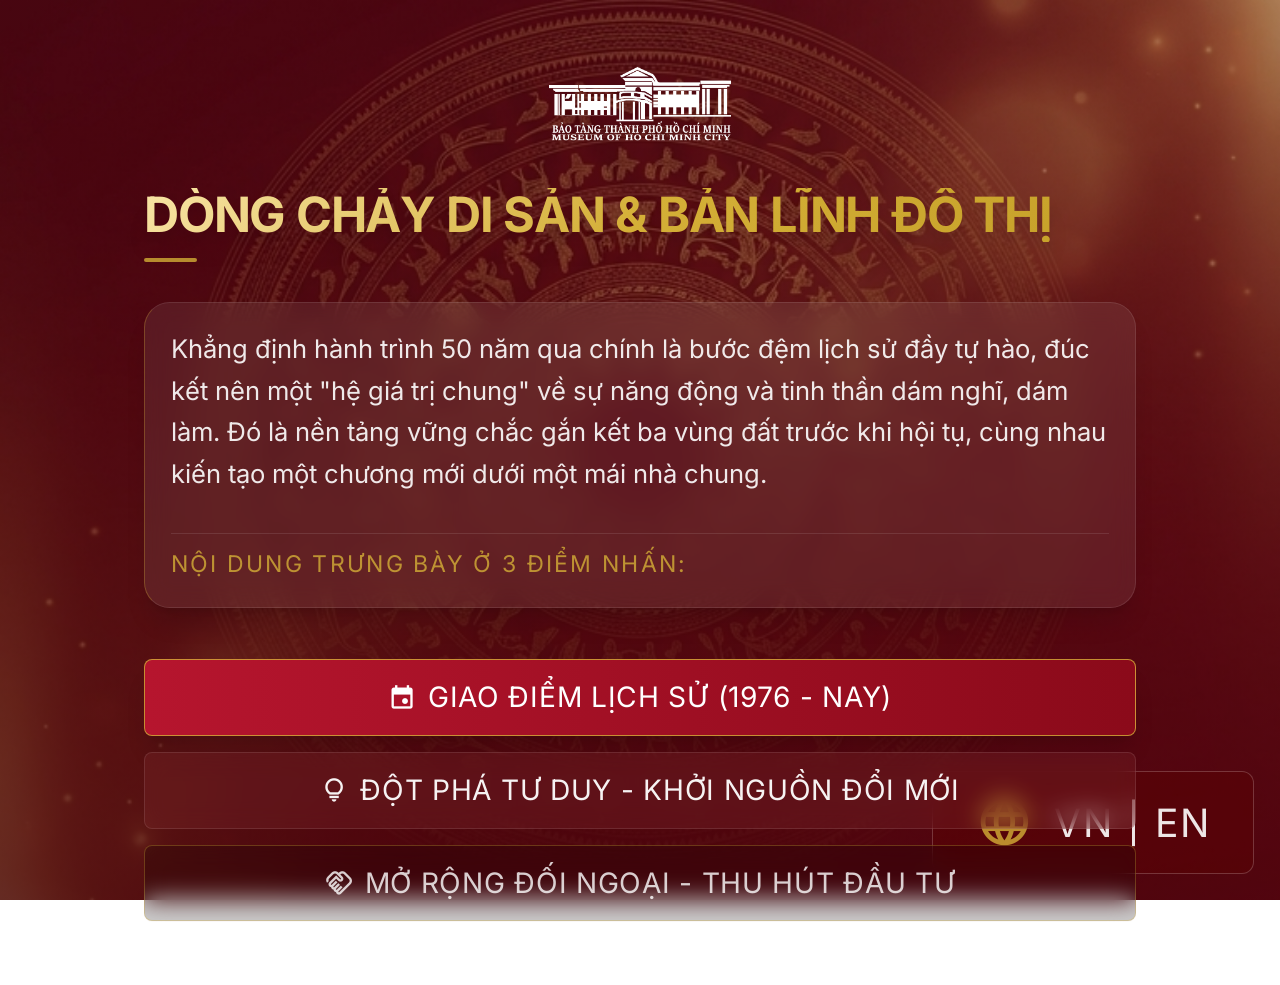
==== commit b10df3f2: "update Page3" ====
--- a/index.html
+++ b/index.html
@@ -135,7 +135,7 @@
 
 </head>
 
-<body>
+<body id="lang-vi">
     <!-- Loader -->
     <div id="loader" class="loader hidden">
         <div class="dot"></div>
@@ -148,6 +148,33 @@
     <div id="app">
     </div>
 
+    <script>
+         function changeLang() {
+            const vietnamese = document.getElementById("lang-vi");
+            const english = document.getElementById("lang-eng");
+            if (vietnamese) {
+                vietnamese.id = "lang-eng"
+                // Ẩn tất cả các phần tử ngôn ngữ
+                document.querySelectorAll('.lang').forEach(el => el.style.display = 'none');
+                // Hiển thị ngôn ngữ tiếng anh
+                document.querySelectorAll('.lang-eng').forEach(el => el.style.display = 'block');
+                document.querySelectorAll('.lang-eng-inline').forEach(el => el.style.display = 'inline');
+                // Lưu ngôn ngữ đã chọn vào localStorage
+                localStorage.setItem('language', 'lang-eng')
+            }
+            if (english) {
+                english.id = "lang-vi"
+
+                // Ẩn tất cả các phần tử ngôn ngữ
+                document.querySelectorAll('.lang').forEach(el => el.style.display = 'none');
+                // Hiển thị ngôn ngữ việt nam
+                document.querySelectorAll('.lang-vi').forEach(el => el.style.display = 'block');
+                document.querySelectorAll('.lang-vi-inline').forEach(el => el.style.display = 'inline');
+                // Lưu ngôn ngữ đã chọn vào localStorage
+                localStorage.setItem('language', 'lang-vi')
+            }
+        }
+    </script>
     <script src="./pages/index.js"></script>
     <script src="./js/carousel/innitCarousel.js"></script>
     <script src="./js/main.js"></script>
--- a/css/style.css
+++ b/css/style.css
@@ -113,11 +113,12 @@
     scrollbar-width: none;
 }
 
-.text-content p::first-letter {
+.text-content p:nth-child(1)::first-letter, .text-content p:nth-child(4)::first-letter{
     font-size: 8vw;
     font-weight: 700;
     margin: 1vw 1vw 1vw 0;
 }
+.text-content p{margin-bottom:1vw;}
 
 /* Loader */
 .loader {
